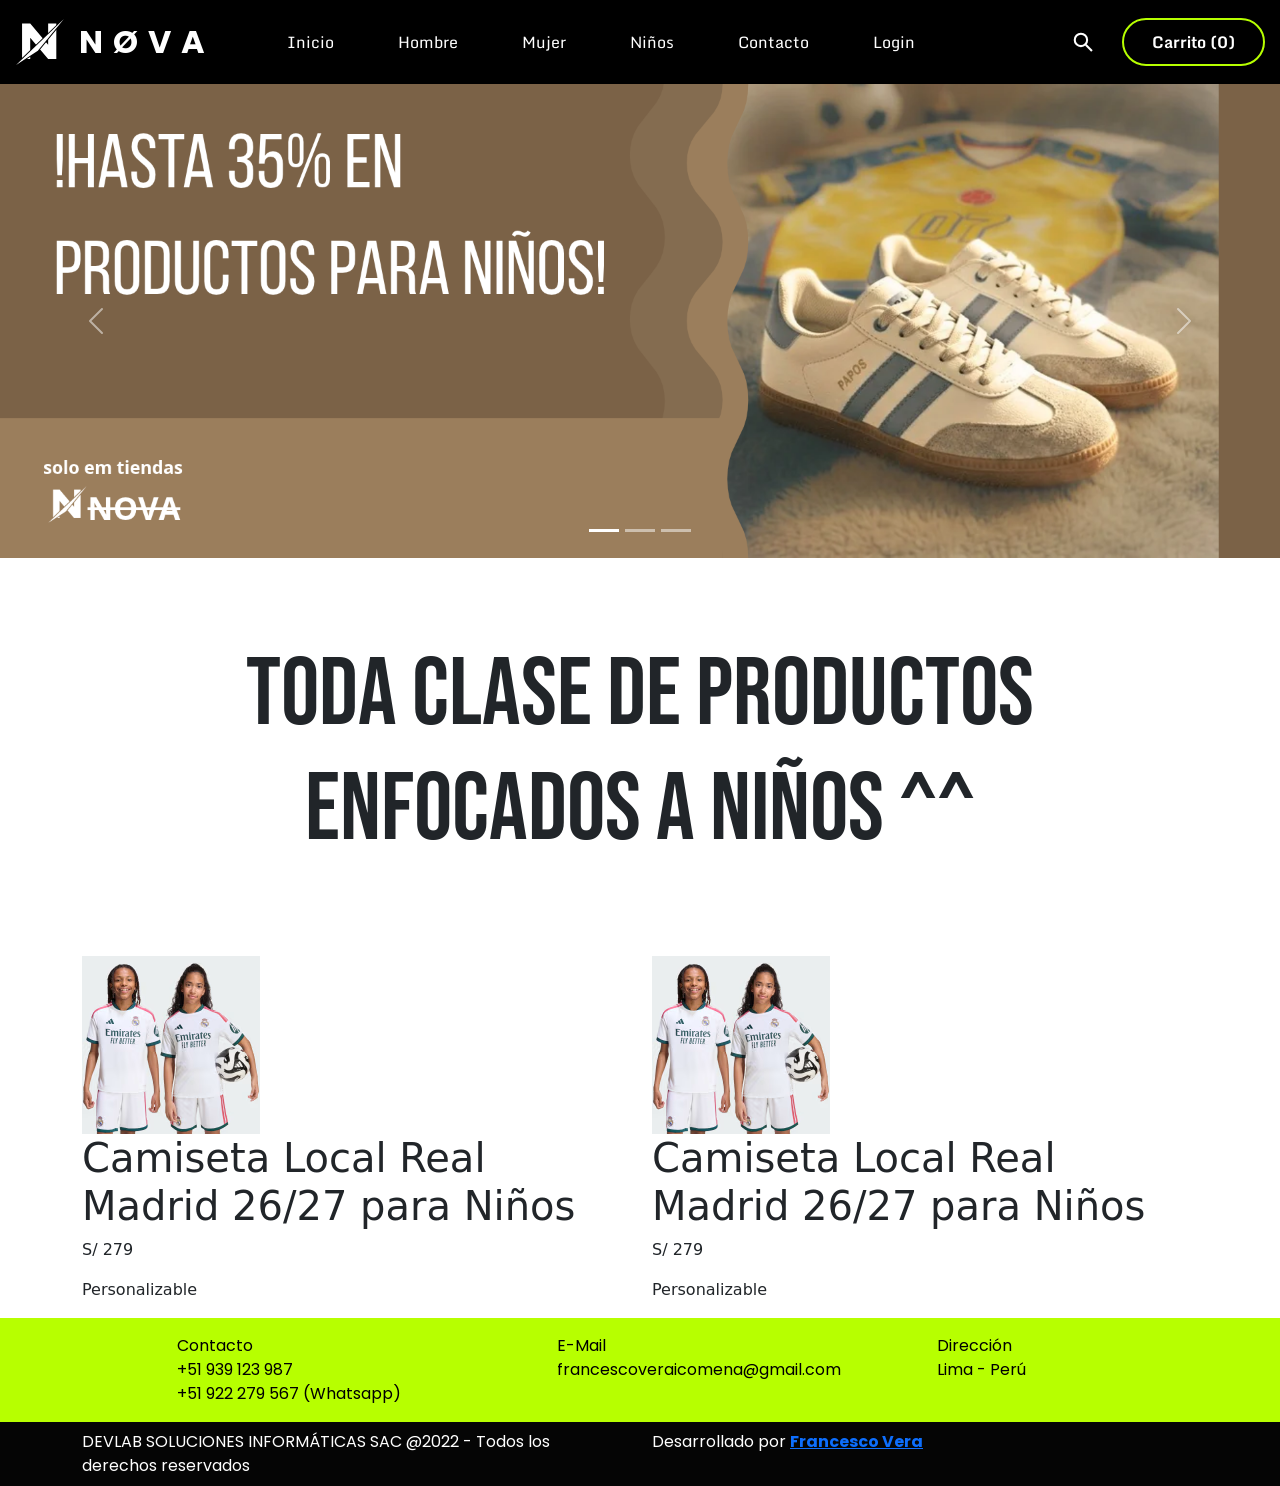
==== Adel.html @ bd495cd5 "hi there// ajuste el boostrap para pocicionar mis productos" ====
<!DOCTYPE html>
<html lang="en">
<head>
  <!--Zona0-->
    <meta charset="UTF-8">
    <meta name="viewport" content="width=device-width, initial-scale=1.0">
    <link rel="preconnect" href="https://fonts.googleapis.com" />
    <link rel="preconnect" href="https://fonts.gstatic.com" crossorigin />
    <title>Nova / Niños</title>
  <!-- FAVICON Y/O LOGOTIPO DE PAGINA -->
    <link rel="shortcut icon" href="img/nova_isotipo_negro.svg" type="image/x-icon" />
  <!-- FRAMEWORK DE BOOTSTRAP -->
    <link
      href="https://cdn.jsdelivr.net/npm/bootstrap@5.0.2/dist/css/bootstrap.min.css"
      rel="stylesheet"
      integrity="sha384-EVSTQN3/azprG1Anm3QDgpJLIm9Nao0Yz1ztcQTwFspd3yD65VohhpuuCOmLASjC"
      crossorigin="anonymous"
    />
  <!--LIBRERIA DE FUENTES-->
    <link
      href="https://fonts.googleapis.com/css2?family=Monda:wght@400..700&display=swap"
      rel="stylesheet"/>
    <link
      href="https://fonts.googleapis.com/css2?family=Bebas+Neue&display=swap"
      rel="stylesheet"/>
    <link
      href="https://fonts.googleapis.com/css2?family=Poppins:wght@700&display=swap"
      rel="stylesheet"/>
  <!--Conexion de CSS-->
    <link rel="stylesheet" href="CSS/Adel.css" />
  <!--jS para dispositivos moviles-->
    <script src="js/WE_MC_03_jquery.js"></script>
</head>
<body>
  <header>
    <nav class="menu">
    <!--1. logo menu-->
      <div class="menu__logo">
        <a href="index.html" class="menu__marca">
          <img src="img/nova_isotipo_blanco.svg" alt="Logo Nova" />
          <span class="logo__nombre">N&Oslash;VA</span>
        </a>
      </div>
    <!-- 2. Botón Hamburguesa (para responsive en móvil) -->
      <a
        href="#"
        class="menu__btn-menu"
        id="btn-menu"
        aria-label="Abrir menú"
        >
        <svg width="26" height="26" viewBox="0 0 24 24" aria-hidden="true">
        <path
          d="M3 6h18M3 12h18M3 18h18"
          stroke="currentColor"
          stroke-width="2.5"
          fill="none"
          stroke-linecap="round"
        />
        </svg>
      </a>
    <!-- 3. Bloque de Enlaces de Navegación -->
      <div class="menu__enlaces" id="enlaces">
        <a href="index.html">Inicio</a>
        <a href="sebastian.html">Hombre</a>
        <a href="Marcelo.html">Mujer</a>
        <a href="Adel.html">Niños</a>
        <a href="fran.html">Contacto</a>
        <a href="#">Login</a>
      </div>
    <!-- 4. Buscar y carrito -->
      <div class="menu__acciones">
        <button
          type="button"
          class="menu__buscar"
          id="btn-buscar"
          aria-label="Buscar">
          <svg width="22" height="22" viewBox="0 0 32 32" aria-hidden="true">
          <circle
            cx="13"
            cy="13"
            r="9"
            fill="none"
            stroke="currentColor"
            stroke-width="3"/>
          <path
            d="M20 20 L29 29"
            fill="none"
            stroke="currentColor"
            stroke-width="3"/>
          </svg>
        </button>
        <input
          type="search"
          class="menu__input-buscar"
          id="input-buscar"
          placeholder="Buscar productos"
          aria-label="Buscar productos"/>
        <a href="#" class="menu__carrito"
          >Carrito (<span id="carrito-cantidad">0</span>)</a>
      </div>
    </nav>
  </header>
  <!--Baner carrusel-->
  <div id="carouselExampleCaptions" class="carousel slide" data-bs-ride="carousel">
  <div class="carousel-indicators">
    <button type="button" data-bs-target="#carouselExampleCaptions" data-bs-slide-to="0" class="active" aria-current="true" aria-label="Slide 1"></button>
    <button type="button" data-bs-target="#carouselExampleCaptions" data-bs-slide-to="1" aria-label="Slide 2"></button>
    <button type="button" data-bs-target="#carouselExampleCaptions" data-bs-slide-to="2" aria-label="Slide 3"></button>
  </div>
  <div class="carousel-inner">
    <div class="carousel-item active">
      <img src="img/baner__Niño1.png" class="d-block w-100" alt="...">
      <div class="carousel-caption d-none d-md-block">
      </div>
    </div>
    <div class="carousel-item">
      <img src="img/baner_qmmvv.png" class="d-block w-100" alt="...">
      <div class="carousel-caption d-none d-md-block">
      </div>
    </div>
    <div class="carousel-item">
      <img src="img/baner_FM.png" class="d-block w-100" alt="...">
      <div class="carousel-caption d-none d-md-block">
      </div>
    </div>
  </div>
  <button class="carousel-control-prev" type="button" data-bs-target="#carouselExampleCaptions" data-bs-slide="prev">
    <span class="carousel-control-prev-icon" aria-hidden="true"></span>
    <span class="visually-hidden">Previous</span>
  </button>
  <button class="carousel-control-next" type="button" data-bs-target="#carouselExampleCaptions" data-bs-slide="next">
    <span class="carousel-control-next-icon" aria-hidden="true"></span>
    <span class="visually-hidden">Next</span>
  </button>
  </div>
  <!--Texto inicial-->
  <article class="container">
    <div class="Precentacion__zona">
    <h1 class="precentacion__texto">Toda clase de productos enfocados a niños ^^</h1>
    </div>
  </article>
  <!--Cuerpo de la pagina-->
  <article class="container">
    <section class="row">
    <section class="col-xs-12 col-sm-6 col-md-6">
        <img src="img/nowt.avif" class="img__poductos">
        <h1 class="titulos__productos">Camiseta Local Real Madrid 26/27 para Niños</h1>
        <p class="parrafos__productos">S/ 279</p>
        <p class="parrafos__productos">Personalizable</p>
    </section>  
    <section class="col-xs-12 col-sm-6 col-md-6">
        <img src="img/nowt.avif" class="img__productos">
        <h1 class="titulos__productos">Camiseta Local Real Madrid 26/27 para Niños</h1>
        <p class="parrafos__productos">S/ 279</p>
        <p class="parrafos__productos">Personalizable</p>
    </section>
    </section>
  </article>  
  <!-- INICIO DE FOOTER -->
  <footer>
    <section class="container">
      <section class="row">
        <div class="col-2 col-sm-1 col-md-1 col-lg-1"> 
          <span class="iconos-pie"> 
          <i class="fas fa-mobile-alt"></i></span>
        </div>
        <div class="col-10 col-sm-3 col-md-3 col-lg-3">
          <span class="pie">Contacto</span>
          <br>
          <span class="info">+51 939 123 987
          <br>
          +51 922 279 567 (Whatsapp)
        </div>
        <div class="col-2 col-sm-1 col-md-1 col-lg-1">
        <span class="iconos-pie"> 
          <i class="fas fa-envelope"></i></span>
        </div>
        <div class="col-10 col-sm-3 col-md-3 col-lg-3">
          <span class="pie">E-Mail</span><br>
          <span class="info">francescoveraicomena@gmail.com</span>
        </div>
        <div class="col-2 col-sm-1 col-md-1 col-lg-1">
          <span class="iconos-pie"> 
            <i class="fas fa-map-marker-alt"></i></span>
        </div>
        <div class="col-10 col-sm-3 col-md-3 col-lg-3">
          <span class="pie">Dirección</span><br>
          <span class="info">Lima - Perú</span>
        </div>
      </section>
    </section>
  </footer>
  <!-- INICIO DE DERECHOS -->
  <aside class="derechos">
    <section class="container">
      <section class="row">
        <section class="col-12 col-sm-6 col-md-6 col-lg-6">
            DEVLAB SOLUCIONES INFORMÁTICAS SAC @2022 - Todos los derechos reservados
        </section>
        <section class="col-12 col-sm-6 col-md-6 col-lg-6 creditos"> Desarrollado por 
          <a href="https://github.com/francescoveraicomena-ui/ProyectowebCSS" class="devlab">
            <strong> Francesco Vera </strong></a>
        </section>
      </section>
    </section>
  </aside>
  <!--Baner seguro-->
    <script 
      src="https://cdn.jsdelivr.net/npm/bootstrap@5.0.2/dist/js/bootstrap.bundle.min.js" 
      integrity="sha384-MrcW6ZMFYlzcLA8Nl+NtUVF0sA7MsXsP1UyJoMp4YLEuNSfAP+JcXn/tWtIaxVXM" 
      crossorigin="anonymous">
    </script>
  <!-- JS -->
    <script src="js/WE_MC_02_headroom.min.js"></script>
    <script src="js/WE_MC_04_menu-flex.js"></script>
    <script>
      $(function () {
        $("#btn-buscar").on("click", function () {
          $("#input-buscar").toggleClass("activo").focus();
        });
      });
    </script>
  </body>
</html>
---- CSS/Adel.css ----
:root {
    --colorPrimario: #b7ff00;
    --colorSecundario: #050505;
    --colorTerciario: #ffff;
    --colorBotones: #e6d00d;
    --colorParrafo: #dbdbdb;
    --colorBordes: #242424;
}

* {
    box-sizing: border-box;
    margin: 0;
    padding: 0;
}

/* MENU DE NAVEGACIÓN */

/* Tipografias */
:root {
    --fuente-titulos: 'Bebas Neue', Impact, sans-serif;
    --fuente-parrafos: 'Monda', Arial, sans-serif;
    --fuente-marca: 'Poppins', Arial, sans-serif;
}
/*Logo*/
.menu__logo img {
    height: 48px;
    width: auto;
}

.menu__marca {
    display: flex;
    align-items: center;
    gap: 14px;
    text-decoration: none;
}

.logo__nombre {
    font-family: 'Poppins', Arial, sans-serif;
    font-weight: 700;
    font-size: 32px;
    color: #ffff;
    letter-spacing: 10px;
}
/*Enlaces menu*/
.menu {
    padding: 15px;
    background: #000;
    display: flex;
    flex-direction: row;
    align-items: center;
    gap: 40px;
}

.menu__enlaces a {
    text-decoration: none;
    padding: 20px;
    font-family: "Monda", sans-serif;
    color: #ffff;
}
.menu__enlaces a:hover {
    color: #b7ff00;
    transition: 0.4s;
}

/* Contenedor de lupa buscador y carrito */
.menu__acciones {
    margin-left: auto;
    display: flex;
    align-items: center;
    gap: 20px;
}

/* Buscar */
.menu__buscar {
    background: none;
    border: 0;
    color: #ffff;
    cursor: pointer;
    padding: 8px;
    display: flex;
}

.menu__input-buscar {
    display: none;
    padding: 8px 16px;
    border: 2px solid #6b6b6b;
    border-radius: 999px;
    background: #1f1f1f;
    color: #ffff;
    font-family: var(--fuente-parrafos);
}

.menu__input-buscar.activo {
    display: block;
}

.menu__carrito {
    color: #ffff;
    text-decoration: none;
    font-family: var(--fuente-parrafos);
    font-weight: 700;
    border: 2px solid #b7ff00;
    border-radius: 999px;
    padding: 10px 28px;
}

.menu__carrito:hover {
    background: #b7ff00;
    color: #0a0a0a;
    transition: 0.3s;
}

/* Hamburguesa: oculta en pantallas grandes */
.menu__btn-menu {
    display: none;
    color: #fff;
    padding: 6px;
}

.menu__enlaces {
    display: flex;
}

/* Evita que los textos se partan en dos líneas */
.menu__enlaces a {
    white-space: nowrap;
    padding: 15px clamp(12px, 2.5vw, 50px);
}

.menu__carrito {
    white-space: nowrap;
}

@media (max-width: 900px) {
    .menu {
        position: relative;
        flex-wrap: wrap;
        gap: 8px;
    }
    .menu__logo { order: 1; }
    .menu__acciones { order: 2; gap: 8px; }
    .menu__btn-menu { order: 3; display: flex; }
    /* Los enlaces pasan a una fila propia, en columna */
    .menu__enlaces {
        order: 4;
        flex-basis: 100%;
        flex-direction: column;
        display: none;
    }
    .menu__enlaces a {
        padding: 14px 0;
        font-size: 18px;
        border-bottom: 1px solid var(--colorBordes);
    }
    /* Todo un poco más pequeño */
    .menu__logo img { height: 40px; }
    .logo__nombre { font-size: 22px; letter-spacing: 6px; }
    .menu__carrito { padding: 8px 12px; font-size: 13px; }
    /* El buscador se abre debajo de la barra */
    .menu__input-buscar.activo {
        position: absolute;
        top: 100%;
        left: 15px;
        right: 15px;
        margin-top: 8px;
        z-index: 10;
    }
}
/* FIN DE CONTACTOS */

/*precentacion*/
.Precentacion__zona{
    padding: 5em;
}
.precentacion__texto{
    text-align: center;
    font-family: var(--fuente-titulos);
    font-size: 6em;
}

/*Tarjetas*/
.col-xs-12 col-sm-3 col-md-3 col-lg-3 .product{
    border: 3em solid var(--colorSecundario);

}
footer {
    background-color: var(--colorPrimario);
    color: #fff;
    padding: 1em 0;
}

.iconos-pie {
    font-size: 3em;
}

.iconos-pie:hover {
    color: var(--colorSecundario)
}

.pie,
.info {
    font-family: "poppins";
    font-weight: 400;
    font-size: 1em;
    color: #000;
}

.derechos {
    background-color: var(--colorSecundario);
    color: #fff;
    font-family: "poppins";
    padding: 0.5em 0;
}
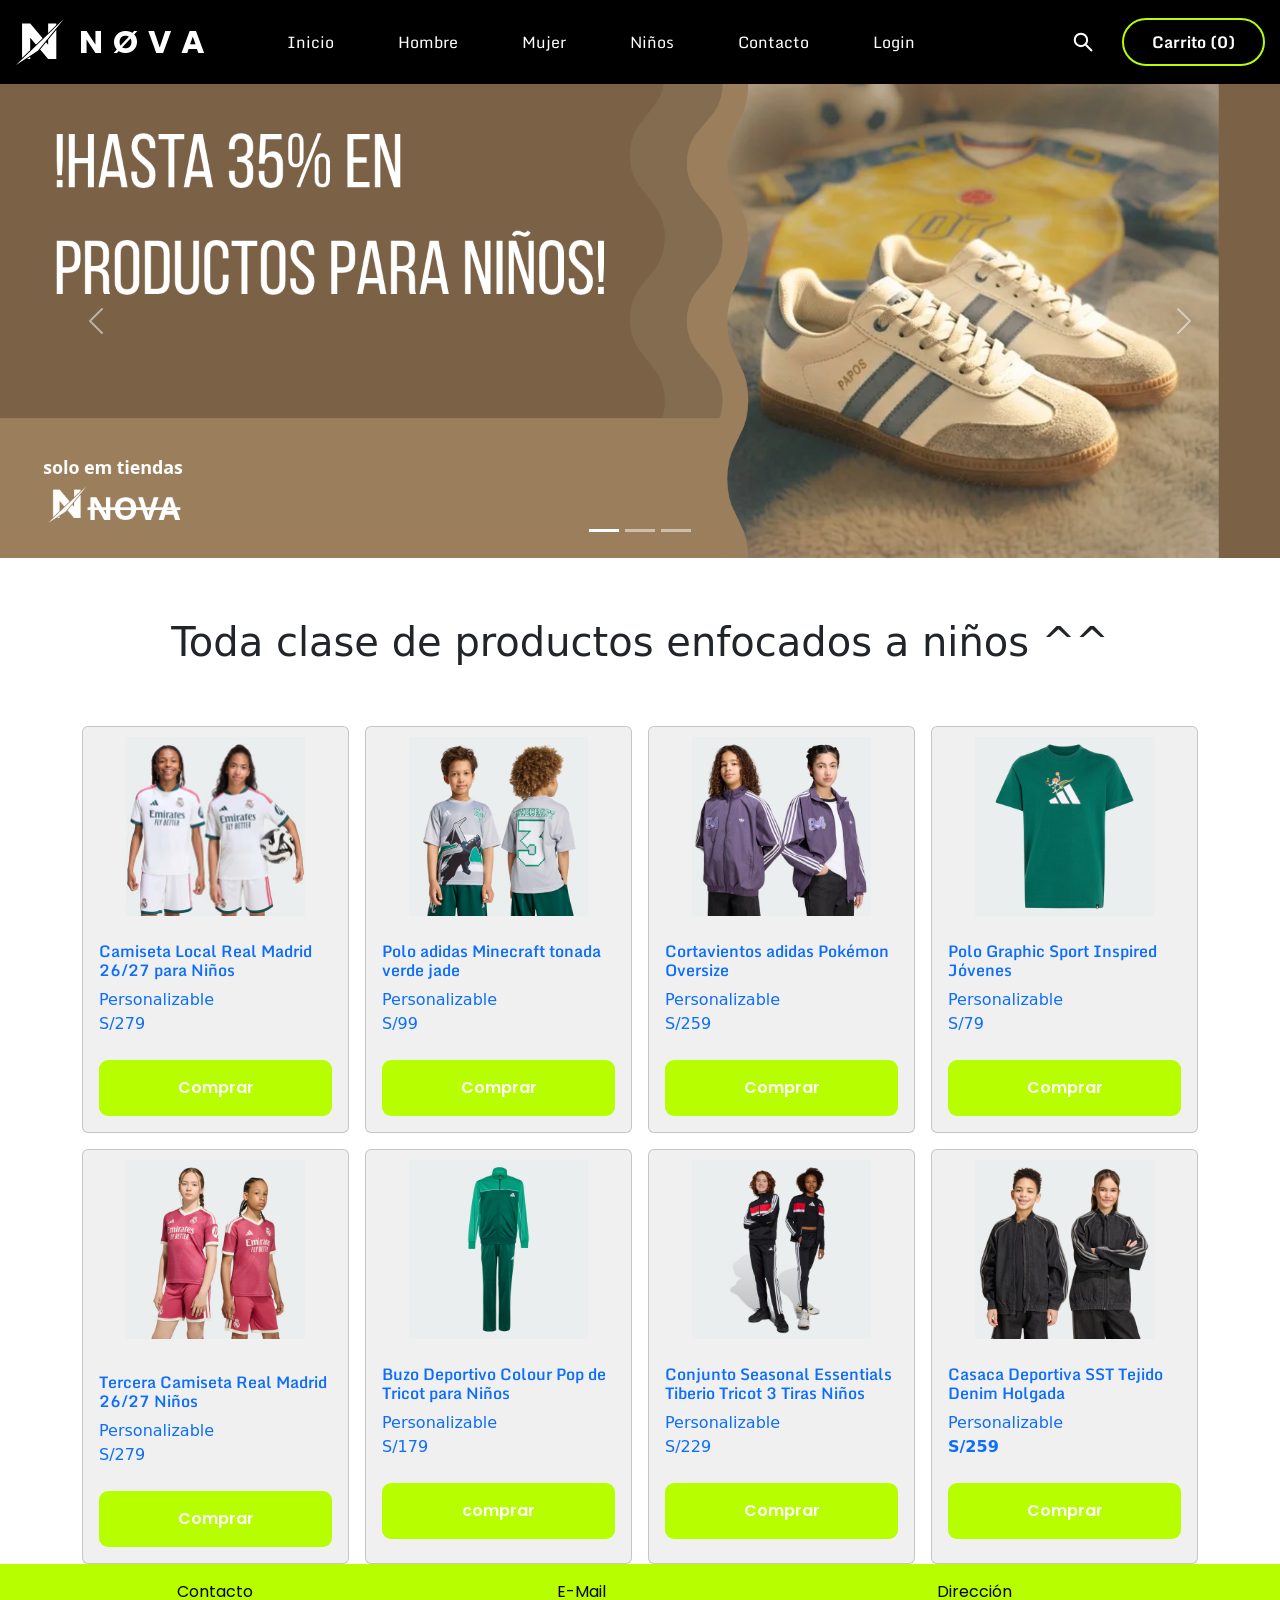
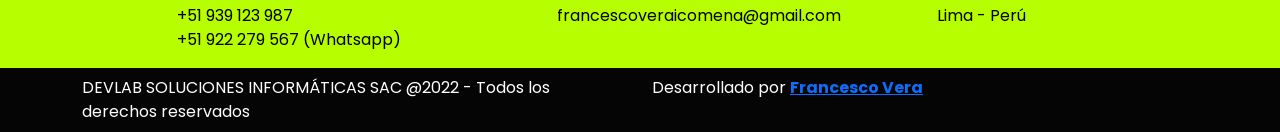
==== commit 36ab291f: "inf// pagina concept final 1" ====
--- a/Adel.html
+++ b/Adel.html
@@ -140,22 +140,106 @@
     </div>
   </article>
   <!--Cuerpo de la pagina-->
-  <article class="container">
-    <section class="row">
-    <section class="col-xs-12 col-sm-6 col-md-6">
-        <img src="img/nowt.avif" class="img__poductos">
-        <h1 class="titulos__productos">Camiseta Local Real Madrid 26/27 para Niños</h1>
-        <p class="parrafos__productos">S/ 279</p>
-        <p class="parrafos__productos">Personalizable</p>
-    </section>  
-    <section class="col-xs-12 col-sm-6 col-md-6">
-        <img src="img/nowt.avif" class="img__productos">
-        <h1 class="titulos__productos">Camiseta Local Real Madrid 26/27 para Niños</h1>
-        <p class="parrafos__productos">S/ 279</p>
-        <p class="parrafos__productos">Personalizable</p>
-    </section>
-    </section>
-  </article>  
+  <main class="container">  
+    <div class="cards__grid">
+      <div class="card">
+        <div class="card__img">
+          <a href="#"><img src="img/nowt.avif"></a>
+        </div>
+        <div class="card__content">
+          <a href="#">
+            <h3 class="card__title"> Camiseta Local Real Madrid 26/27 para Niños</h3>
+            <p class="card__text">Personalizable <br>S/279</p>
+          </a>                   
+          <a href="#" class="card__info to-center">Comprar</a>
+        </div>
+      </div>
+      <div class="card">
+        <div class="card__img">
+          <a href="#"><img src="img/secot.avif"></a>
+        </div>
+        <div class="card__content">
+          <a href="#">
+            <h3 class="card__title">Polo adidas Minecraft tonada verde jade</h3>
+            <p class="card__text">Personalizable <br>S/99</p>
+          </a>                   
+          <a href="#" class="card__info to-center">Comprar</a>
+        </div>
+      </div>
+      <div class="card">
+        <div class="card__img">
+          <a href="#"><img src="img/trict.avif"></a>
+        </div>
+        <div class="card__content">
+          <a href="#">
+            <h3 class="card__title">Cortavientos adidas Pokémon Oversize</h3>
+            <p class="card__text">Personalizable <br>S/259</p>
+          </a> 
+          <a href="#" class="card__info to-center">Comprar</a>
+        </div>
+      </div>
+      <div class="card">
+        <div class="card__img">
+         <a href="#"><img src="img/cuadreteo.avif" alt=""></a>
+        </div>
+        <div class="card__content">
+          <a href="#">
+            <h3 class="card__title">Polo Graphic Sport Inspired Jóvenes</h3>
+            <p class="card__text">Personalizable <br>S/79</p>
+          </a>                   
+          <a href="#" class="card__info to-center">Comprar</a>
+        </div>
+      </div>
+      <div class="card">
+        <div class="card__img">
+          <a href="#"><img src="img/quintecaedritica.avif"></a>
+        </div>
+        <div class="card__content">
+          <a href="#"><h3 class="card__title">
+            <h3 class="card__title">Tercera Camiseta Real Madrid 26/27 Niños</h3>
+            <p class="card__text">Personalizable <br>S/279</p>
+          </a>
+          <a href="#" class="card__info to-center">Comprar</a>
+        </div>
+      </div>
+      <div class="card">
+        <div class="card__img">
+          <a href="#"><img src="img/sextrilla.avif"></a>
+        </div>
+        <div class="card__content">
+          <a href="#">
+            <h3 class="card__title">Buzo Deportivo Colour Pop de Tricot para Niños</h3>
+            <p class="card__text">Personalizable <br>S/179</p>
+          </a>                   
+          <a href="#" class="card__info to-center">comprar</a>
+        </div>
+      </div>
+      <div class="card">
+        <div class="card__img">
+          <a href="#"><img src="img/sevenqituilla.avif"></a>
+        </div>
+        <div class="card__content">
+          <a href="#">
+            <h3 class="card__title">Conjunto Seasonal Essentials Tiberio Tricot 3 Tiras Niños</h3>
+            <p class="card__text">Personalizable <br> S/229</p>
+          </a>                   
+          <a href="#" class="card__info to-center">Comprar</a>
+        </div>
+      </div>
+      <div class="card">
+        <div class="card__img">
+          <a href="#"><img src="img/eggtbilla1x.avif"></a>
+        </div>
+        <div class="card__content">
+          <a href="#">
+            <h3 class="card__title">Casaca Deportiva SST Tejido Denim Holgada</h3>
+            <p class="card__text">Personalizable <br><strong> S/259</strong></p>
+          </a>                   
+          <a href="#" class="card__info to-center">Comprar</a>
+        </div>
+      </div>
+    </div>
+  </main>
   <!-- INICIO DE FOOTER -->
   <footer>
     <section class="container">
--- a/CSS/Adel.css
+++ b/CSS/Adel.css
@@ -5,6 +5,7 @@
     --colorBotones: #e6d00d;
     --colorParrafo: #dbdbdb;
     --colorBordes: #242424;
+    --colormison: #f0f0f0;
 }
 
 * {
@@ -168,21 +169,69 @@
 }
 /* FIN DE CONTACTOS */
 
-/*precentacion*/
-.Precentacion__zona{
-    padding: 5em;
-}
-.precentacion__texto{
+/* INICIO CARDS */
+
+.cards__grid {
+    display: grid;
+    gap: 1em;
+    grid-template-columns: repeat(auto-fill, minmax(250px, 1fr));
+}
+
+.card {
+    background: var(--colormison);
+    box-shadow: 0 9px 6px var(--colorSombras);
+}
+
+.card__img img {
+    max-width: 100%;
+    display: block;
+    margin: auto;
+    width: 75%;
+    padding: 10px;
+}
+
+
+.card__content {
+    padding: 1em;
+}
+
+.card__content a {
+    text-decoration: none;
+}
+
+.card__title {
+    font-family: var(--fuente-parrafos);
+    font-weight: 600;
+    font-size: 1em;
+    color: var(--colorTitulos);
+}
+
+.card__info {
+    background-color: var(--colorPrimario);
+    color: #fff;
+    font-size: 1em;
+    padding: 1em;
+    display: block;
+    margin-top: 1.5em;
+    border-radius: 9px;
     text-align: center;
-    font-family: var(--fuente-titulos);
-    font-size: 6em;
-}
-
-/*Tarjetas*/
-.col-xs-12 col-sm-3 col-md-3 col-lg-3 .product{
-    border: 3em solid var(--colorSecundario);
-
-}
+    text-decoration: none;
+    font-weight: 600;
+    font-family: 'Poppins';
+
+}
+
+.card__info:hover {
+    background-color: var(--colorSecundario);
+    color: #ffff;
+    transition: .9s ease-in-out;
+}
+
+h1 {
+    text-align: center;
+    margin: 1.5em auto;
+}
+
 footer {
     background-color: var(--colorPrimario);
     color: #fff;
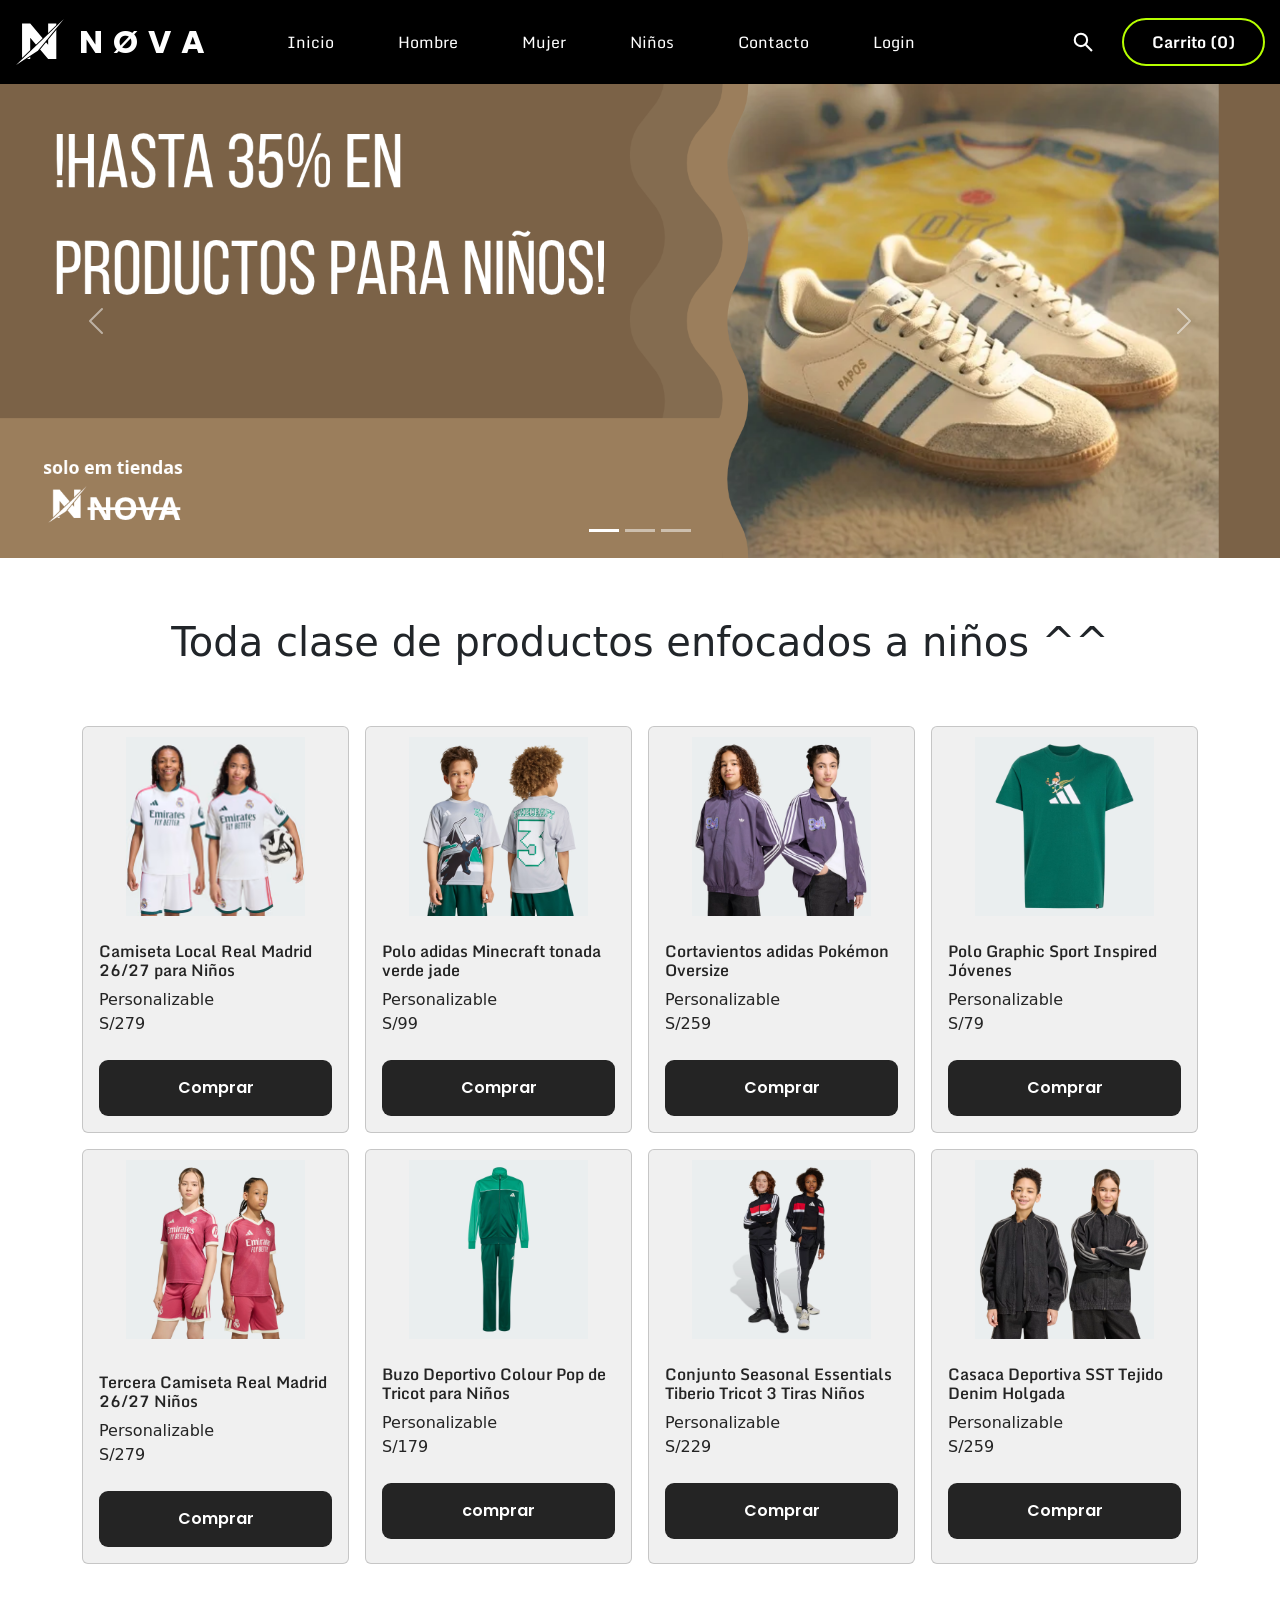
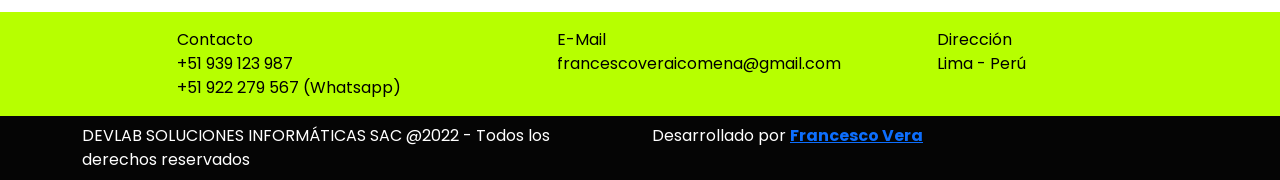
==== commit a8d55455: "inf// pagina cocepto 2" ====
--- a/Adel.html
+++ b/Adel.html
@@ -65,7 +65,7 @@
         <a href="Marcelo.html">Mujer</a>
         <a href="Adel.html">Niños</a>
         <a href="fran.html">Contacto</a>
-        <a href="#">Login</a>
+        <a href="login.html">Login</a>
       </div>
     <!-- 4. Buscar y carrito -->
       <div class="menu__acciones">
@@ -233,7 +233,7 @@
         <div class="card__content">
           <a href="#">
             <h3 class="card__title">Casaca Deportiva SST Tejido Denim Holgada</h3>
-            <p class="card__text">Personalizable <br><strong> S/259</strong></p>
+            <p class="card__text">Personalizable <br>S/259</p>
           </a>                   
           <a href="#" class="card__info to-center">Comprar</a>
         </div>
--- a/CSS/Adel.css
+++ b/CSS/Adel.css
@@ -175,6 +175,7 @@
     display: grid;
     gap: 1em;
     grid-template-columns: repeat(auto-fill, minmax(250px, 1fr));
+    padding-bottom: 3em;
 }
 
 .card {
@@ -190,7 +191,6 @@
     padding: 10px;
 }
 
-
 .card__content {
     padding: 1em;
 }
@@ -203,11 +203,14 @@
     font-family: var(--fuente-parrafos);
     font-weight: 600;
     font-size: 1em;
-    color: var(--colorTitulos);
+    color: var(--colorBordes);
+}
+.card__text{
+    color: var(--colorBordes);
 }
 
 .card__info {
-    background-color: var(--colorPrimario);
+    background-color: var(--colorBordes);
     color: #fff;
     font-size: 1em;
     padding: 1em;
@@ -222,9 +225,9 @@
 }
 
 .card__info:hover {
-    background-color: var(--colorSecundario);
-    color: #ffff;
-    transition: .9s ease-in-out;
+    background-color: var(--colorPrimario);
+    color: #ffff;
+    transition: .2s ease-in-out;
 }
 
 h1 {
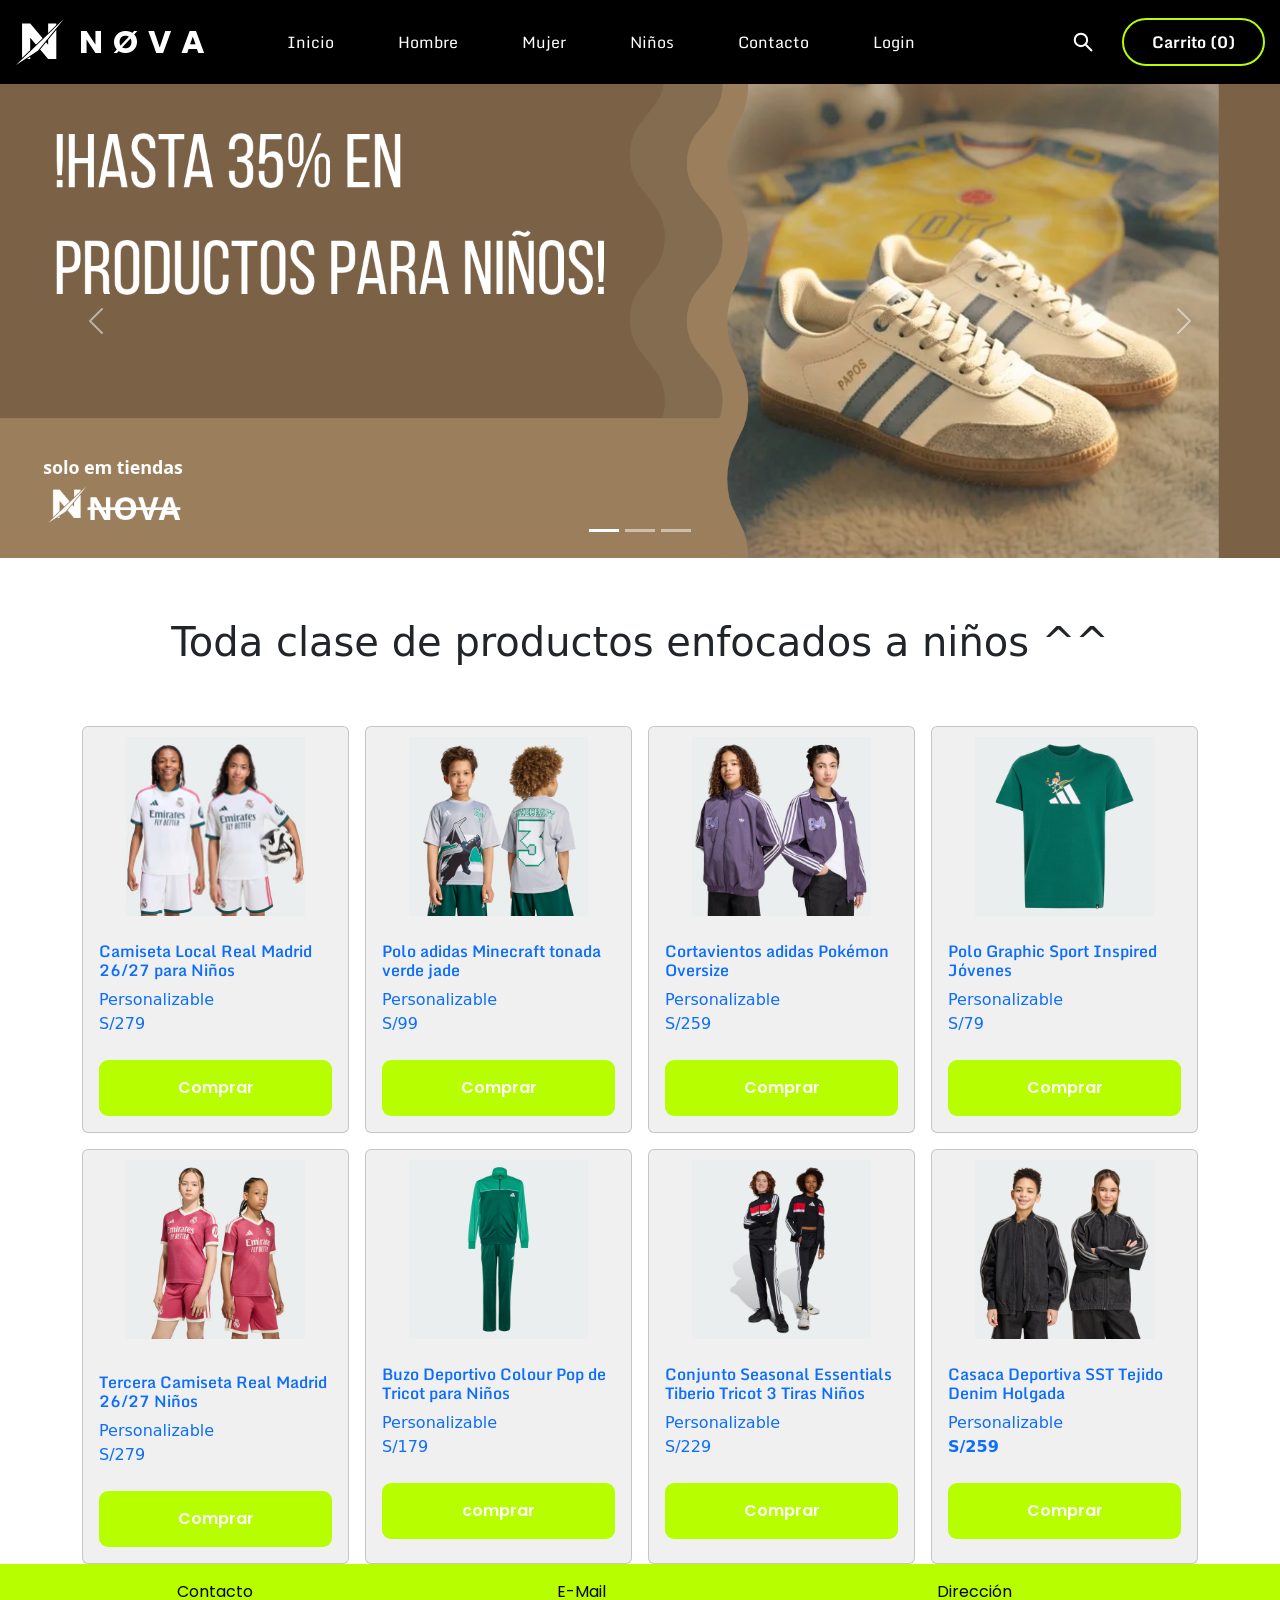
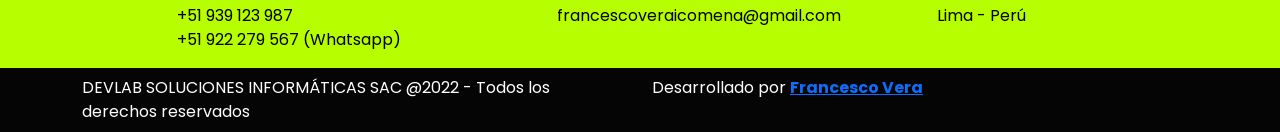
==== commit 22674f0c: "Merge branch 'feature/Alberic'" ====
--- a/Adel.html
+++ b/Adel.html
@@ -65,7 +65,7 @@
         <a href="Marcelo.html">Mujer</a>
         <a href="Adel.html">Niños</a>
         <a href="fran.html">Contacto</a>
-        <a href="login.html">Login</a>
+        <a href="#">Login</a>
       </div>
     <!-- 4. Buscar y carrito -->
       <div class="menu__acciones">
@@ -233,7 +233,7 @@
         <div class="card__content">
           <a href="#">
             <h3 class="card__title">Casaca Deportiva SST Tejido Denim Holgada</h3>
-            <p class="card__text">Personalizable <br>S/259</p>
+            <p class="card__text">Personalizable <br><strong> S/259</strong></p>
           </a>                   
           <a href="#" class="card__info to-center">Comprar</a>
         </div>
--- a/CSS/Adel.css
+++ b/CSS/Adel.css
@@ -175,7 +175,6 @@
     display: grid;
     gap: 1em;
     grid-template-columns: repeat(auto-fill, minmax(250px, 1fr));
-    padding-bottom: 3em;
 }
 
 .card {
@@ -191,6 +190,7 @@
     padding: 10px;
 }
 
+
 .card__content {
     padding: 1em;
 }
@@ -203,14 +203,11 @@
     font-family: var(--fuente-parrafos);
     font-weight: 600;
     font-size: 1em;
-    color: var(--colorBordes);
-}
-.card__text{
-    color: var(--colorBordes);
+    color: var(--colorTitulos);
 }
 
 .card__info {
-    background-color: var(--colorBordes);
+    background-color: var(--colorPrimario);
     color: #fff;
     font-size: 1em;
     padding: 1em;
@@ -225,9 +222,9 @@
 }
 
 .card__info:hover {
-    background-color: var(--colorPrimario);
-    color: #ffff;
-    transition: .2s ease-in-out;
+    background-color: var(--colorSecundario);
+    color: #ffff;
+    transition: .9s ease-in-out;
 }
 
 h1 {
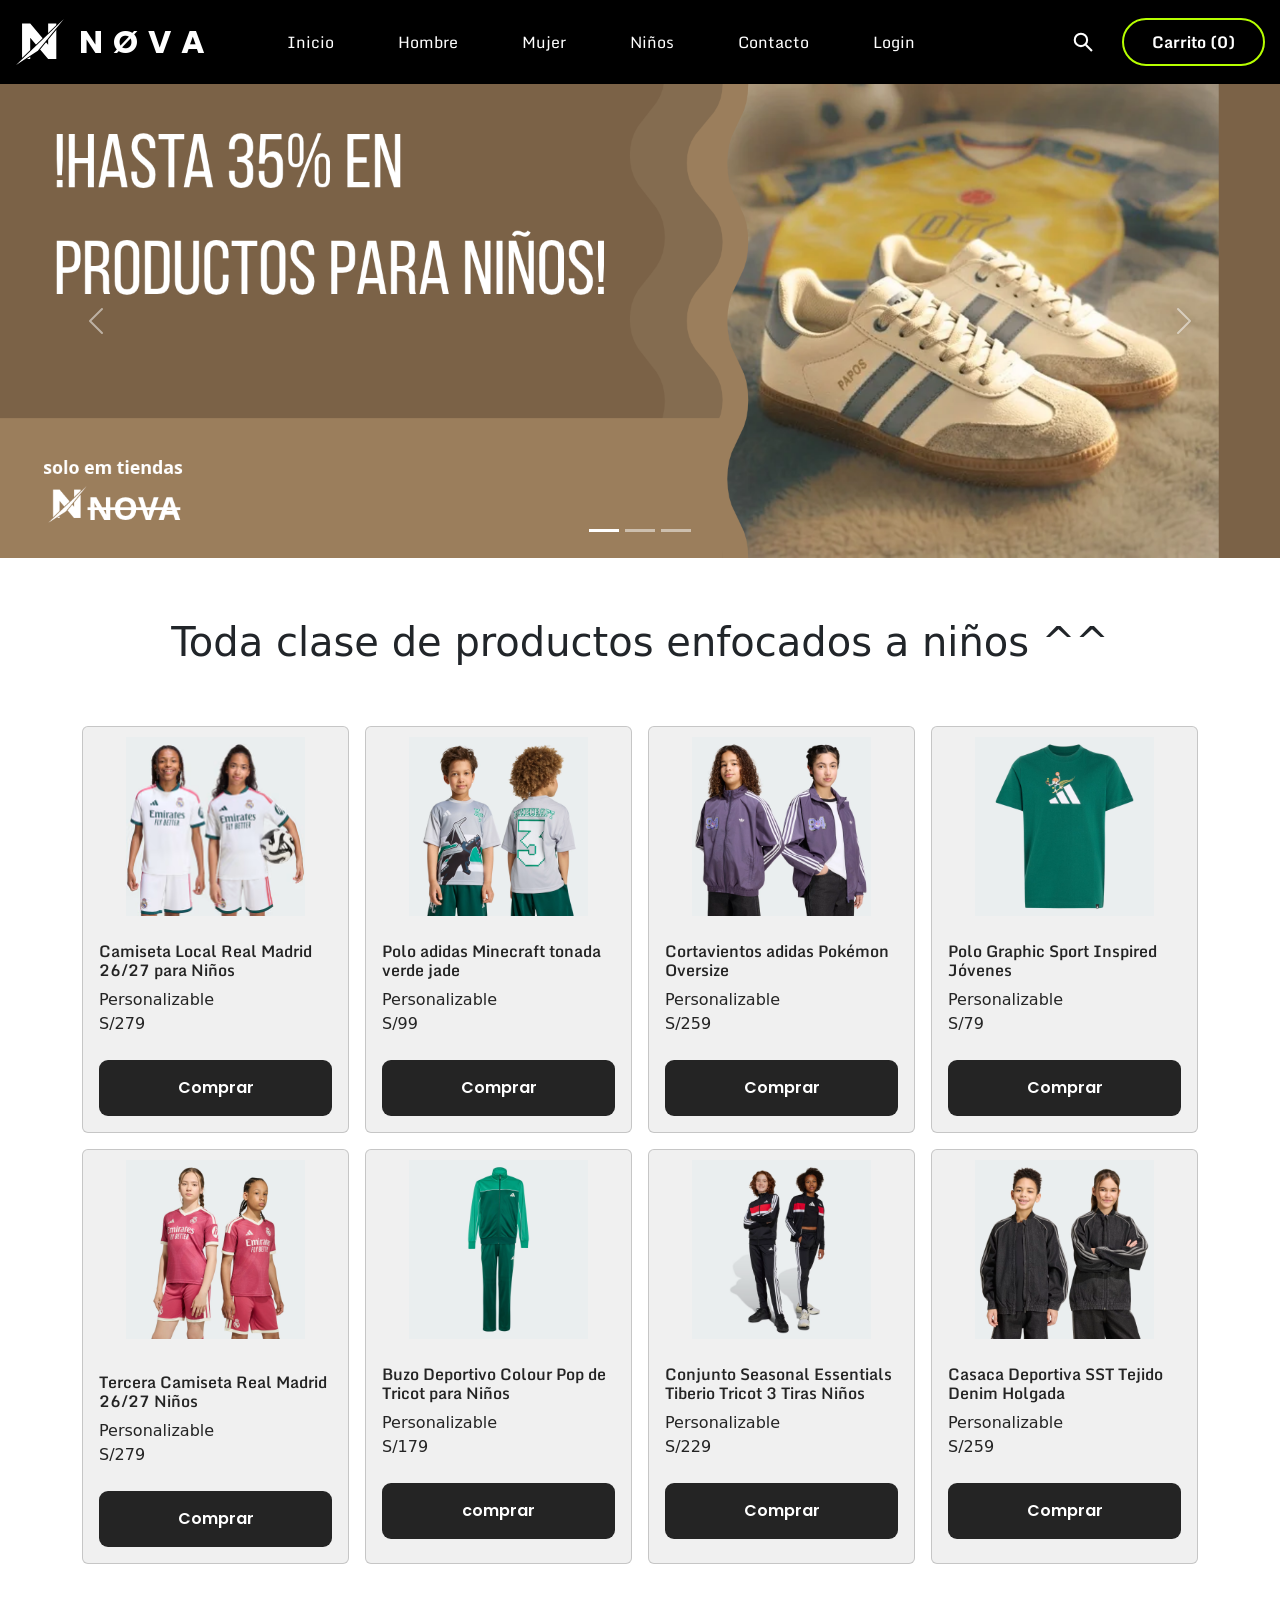
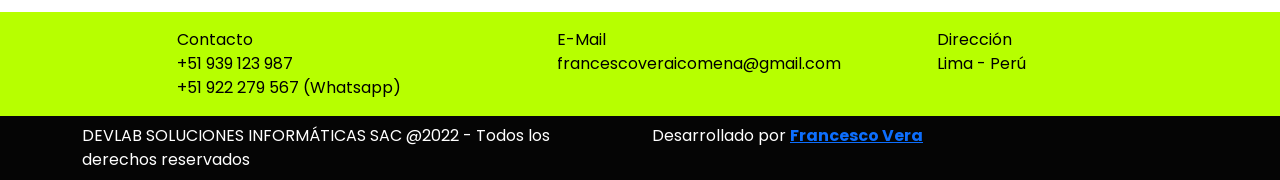
==== commit 474995a0: ";rgb:0000/0000/0000Ñwq" ====
--- a/Adel.html
+++ b/Adel.html
@@ -65,7 +65,7 @@
         <a href="Marcelo.html">Mujer</a>
         <a href="Adel.html">Niños</a>
         <a href="fran.html">Contacto</a>
-        <a href="#">Login</a>
+        <a href="login.html">Login</a>
       </div>
     <!-- 4. Buscar y carrito -->
       <div class="menu__acciones">
@@ -233,7 +233,7 @@
         <div class="card__content">
           <a href="#">
             <h3 class="card__title">Casaca Deportiva SST Tejido Denim Holgada</h3>
-            <p class="card__text">Personalizable <br><strong> S/259</strong></p>
+            <p class="card__text">Personalizable <br>S/259</p>
           </a>                   
           <a href="#" class="card__info to-center">Comprar</a>
         </div>
--- a/CSS/Adel.css
+++ b/CSS/Adel.css
@@ -175,6 +175,7 @@
     display: grid;
     gap: 1em;
     grid-template-columns: repeat(auto-fill, minmax(250px, 1fr));
+    padding-bottom: 3em;
 }
 
 .card {
@@ -190,7 +191,6 @@
     padding: 10px;
 }
 
-
 .card__content {
     padding: 1em;
 }
@@ -203,11 +203,14 @@
     font-family: var(--fuente-parrafos);
     font-weight: 600;
     font-size: 1em;
-    color: var(--colorTitulos);
+    color: var(--colorBordes);
+}
+.card__text{
+    color: var(--colorBordes);
 }
 
 .card__info {
-    background-color: var(--colorPrimario);
+    background-color: var(--colorBordes);
     color: #fff;
     font-size: 1em;
     padding: 1em;
@@ -222,9 +225,9 @@
 }
 
 .card__info:hover {
-    background-color: var(--colorSecundario);
-    color: #ffff;
-    transition: .9s ease-in-out;
+    background-color: var(--colorPrimario);
+    color: #ffff;
+    transition: .2s ease-in-out;
 }
 
 h1 {
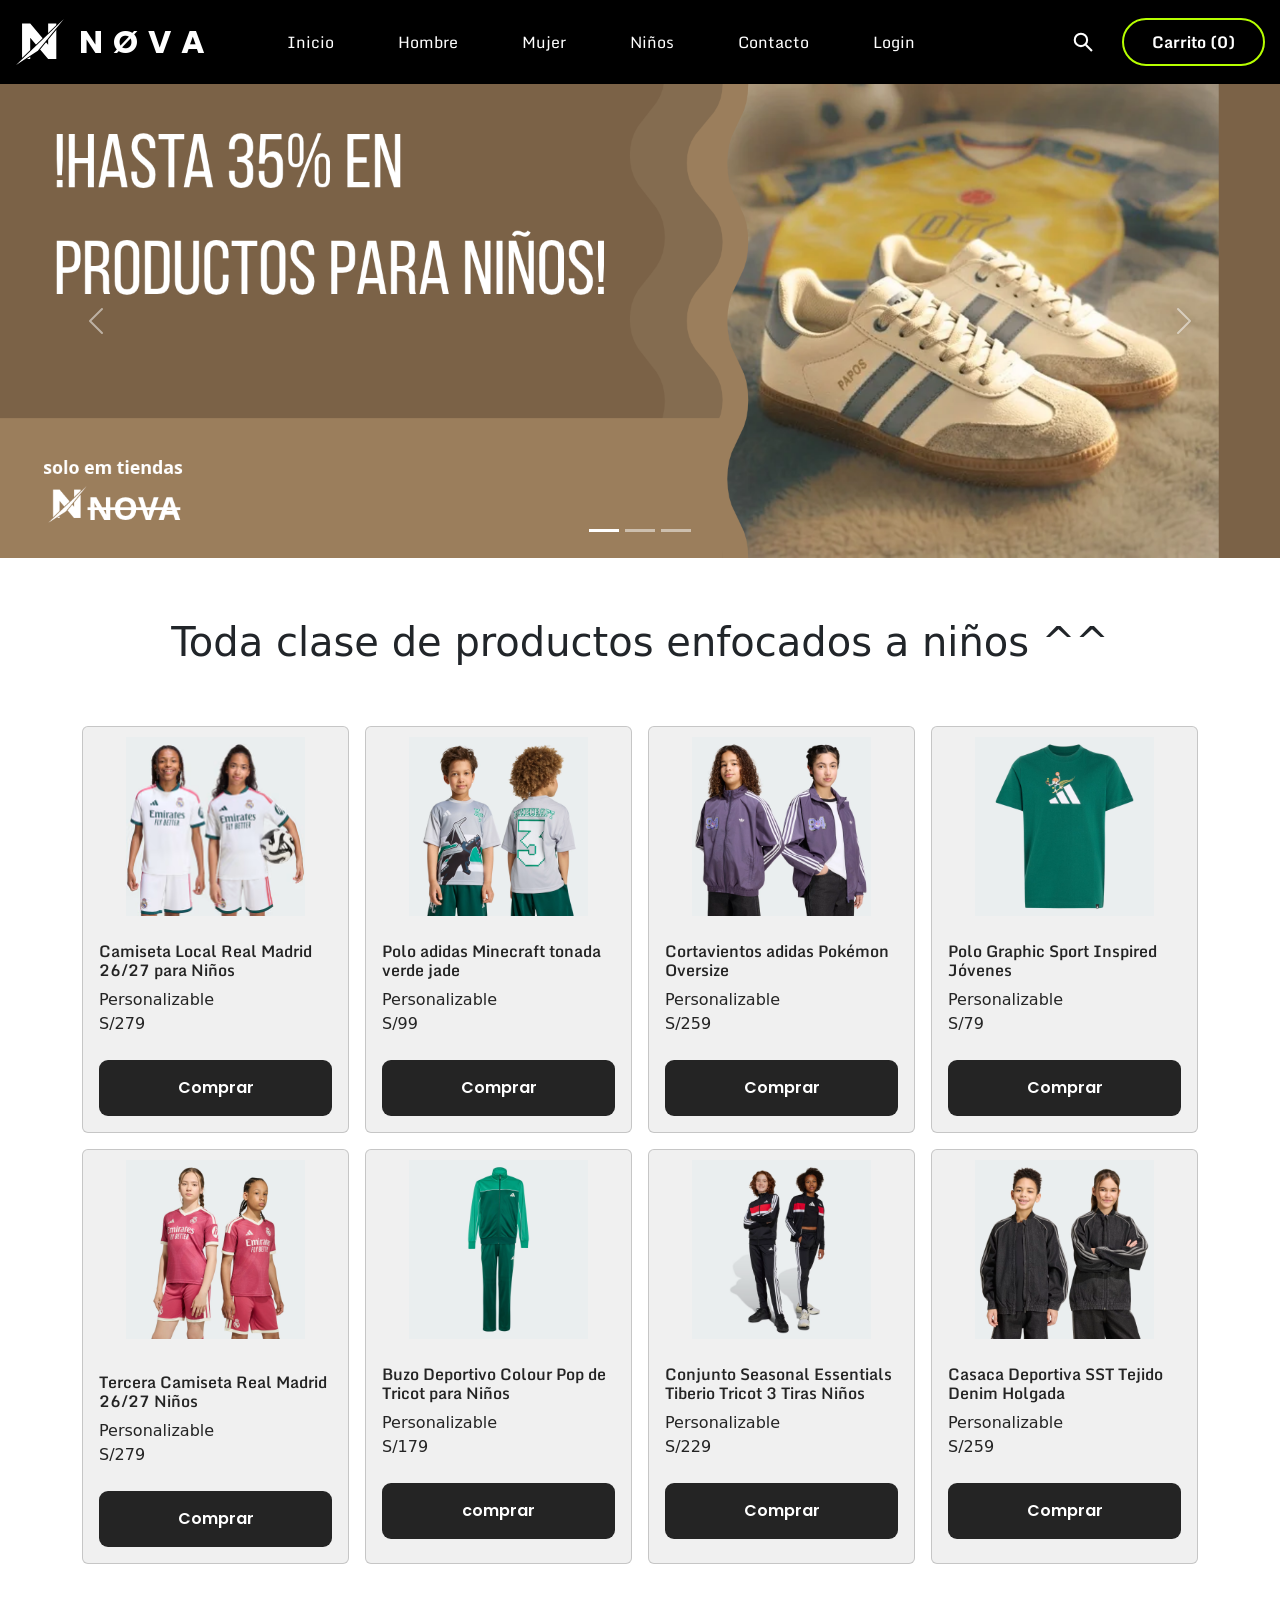
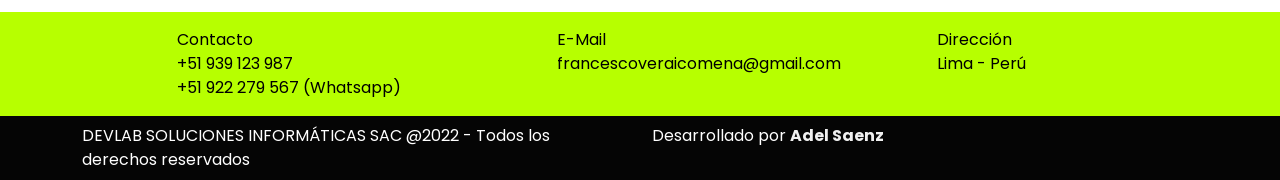
==== commit bc4f480c: "flix/ correcciones finales" ====
--- a/Adel.html
+++ b/Adel.html
@@ -283,7 +283,7 @@
         </section>
         <section class="col-12 col-sm-6 col-md-6 col-lg-6 creditos"> Desarrollado por 
           <a href="https://github.com/francescoveraicomena-ui/ProyectowebCSS" class="devlab">
-            <strong> Francesco Vera </strong></a>
+            <strong> Adel Saenz </strong></a>
         </section>
       </section>
     </section>
--- a/CSS/Adel.css
+++ b/CSS/Adel.css
@@ -262,4 +262,9 @@
     color: #fff;
     font-family: "poppins";
     padding: 0.5em 0;
+}
+
+.devlab{
+    text-decoration: none;
+    color: var(--colormison);
 }
